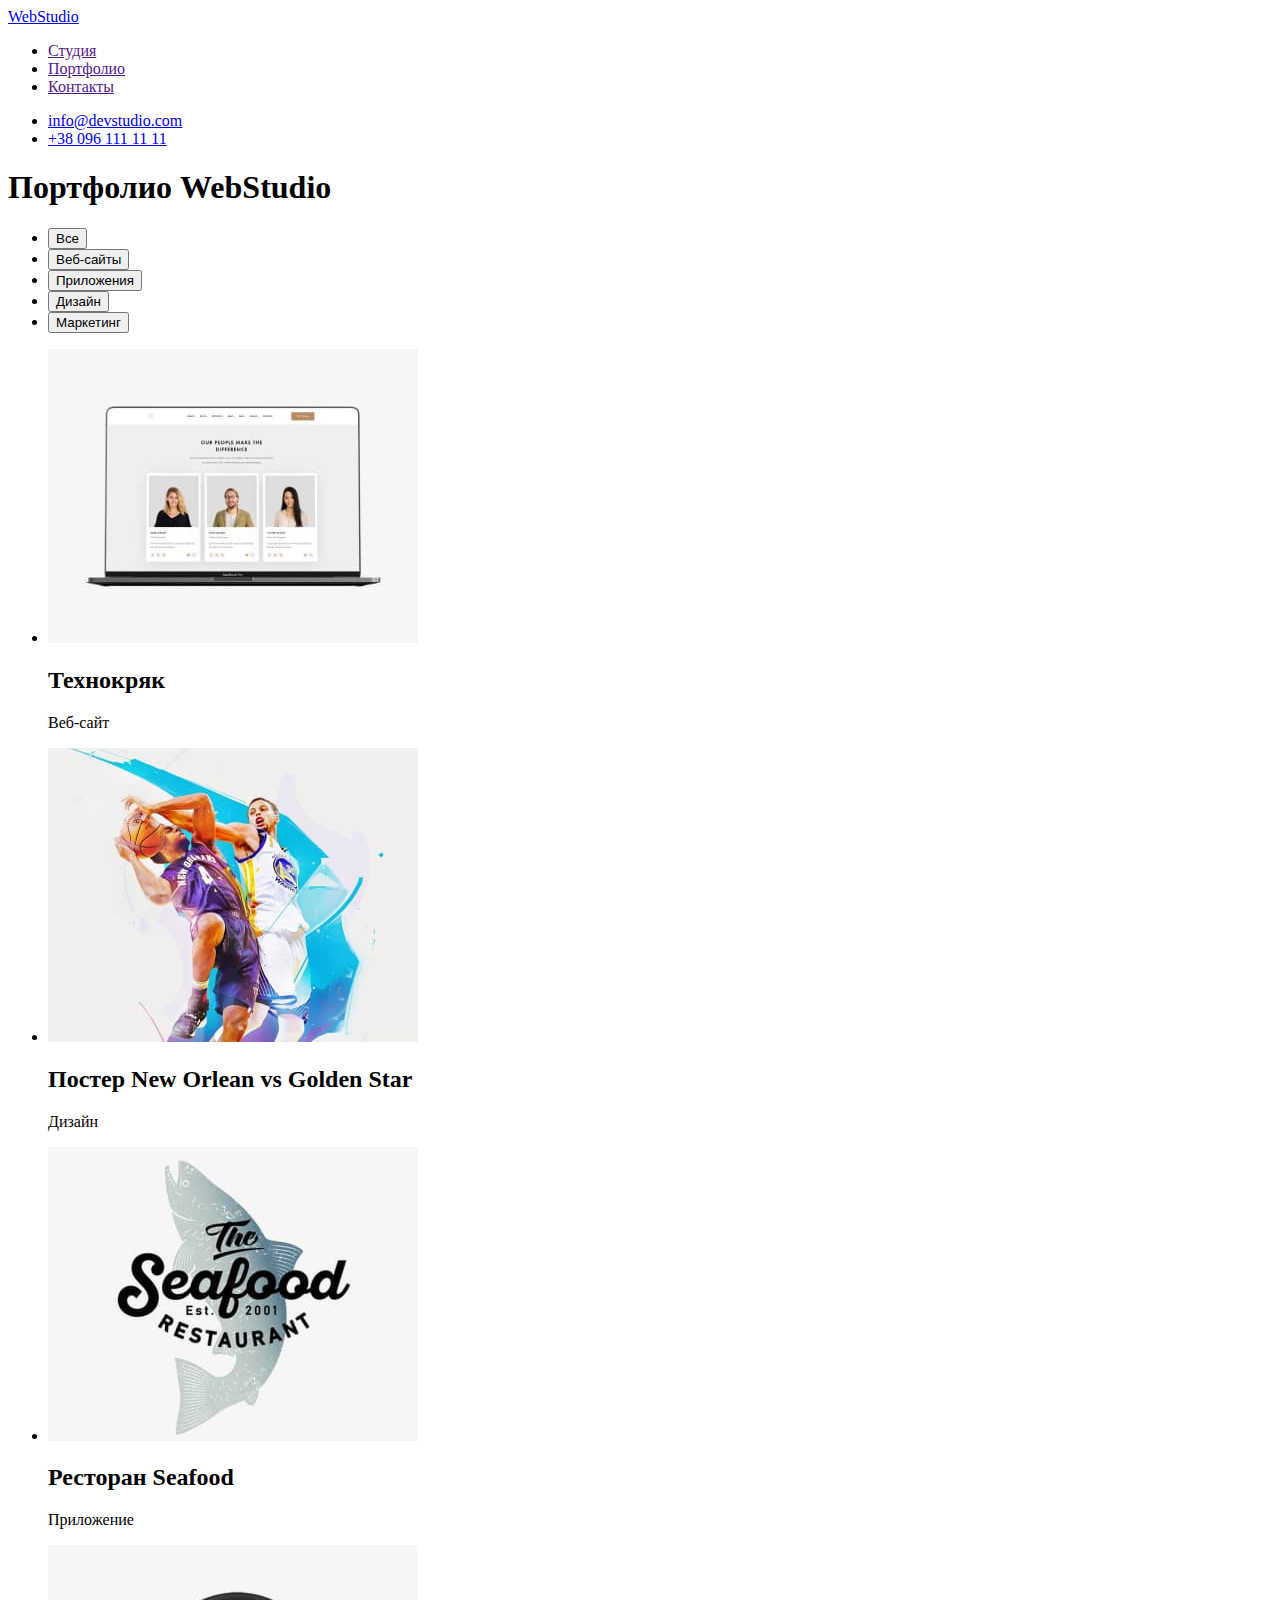
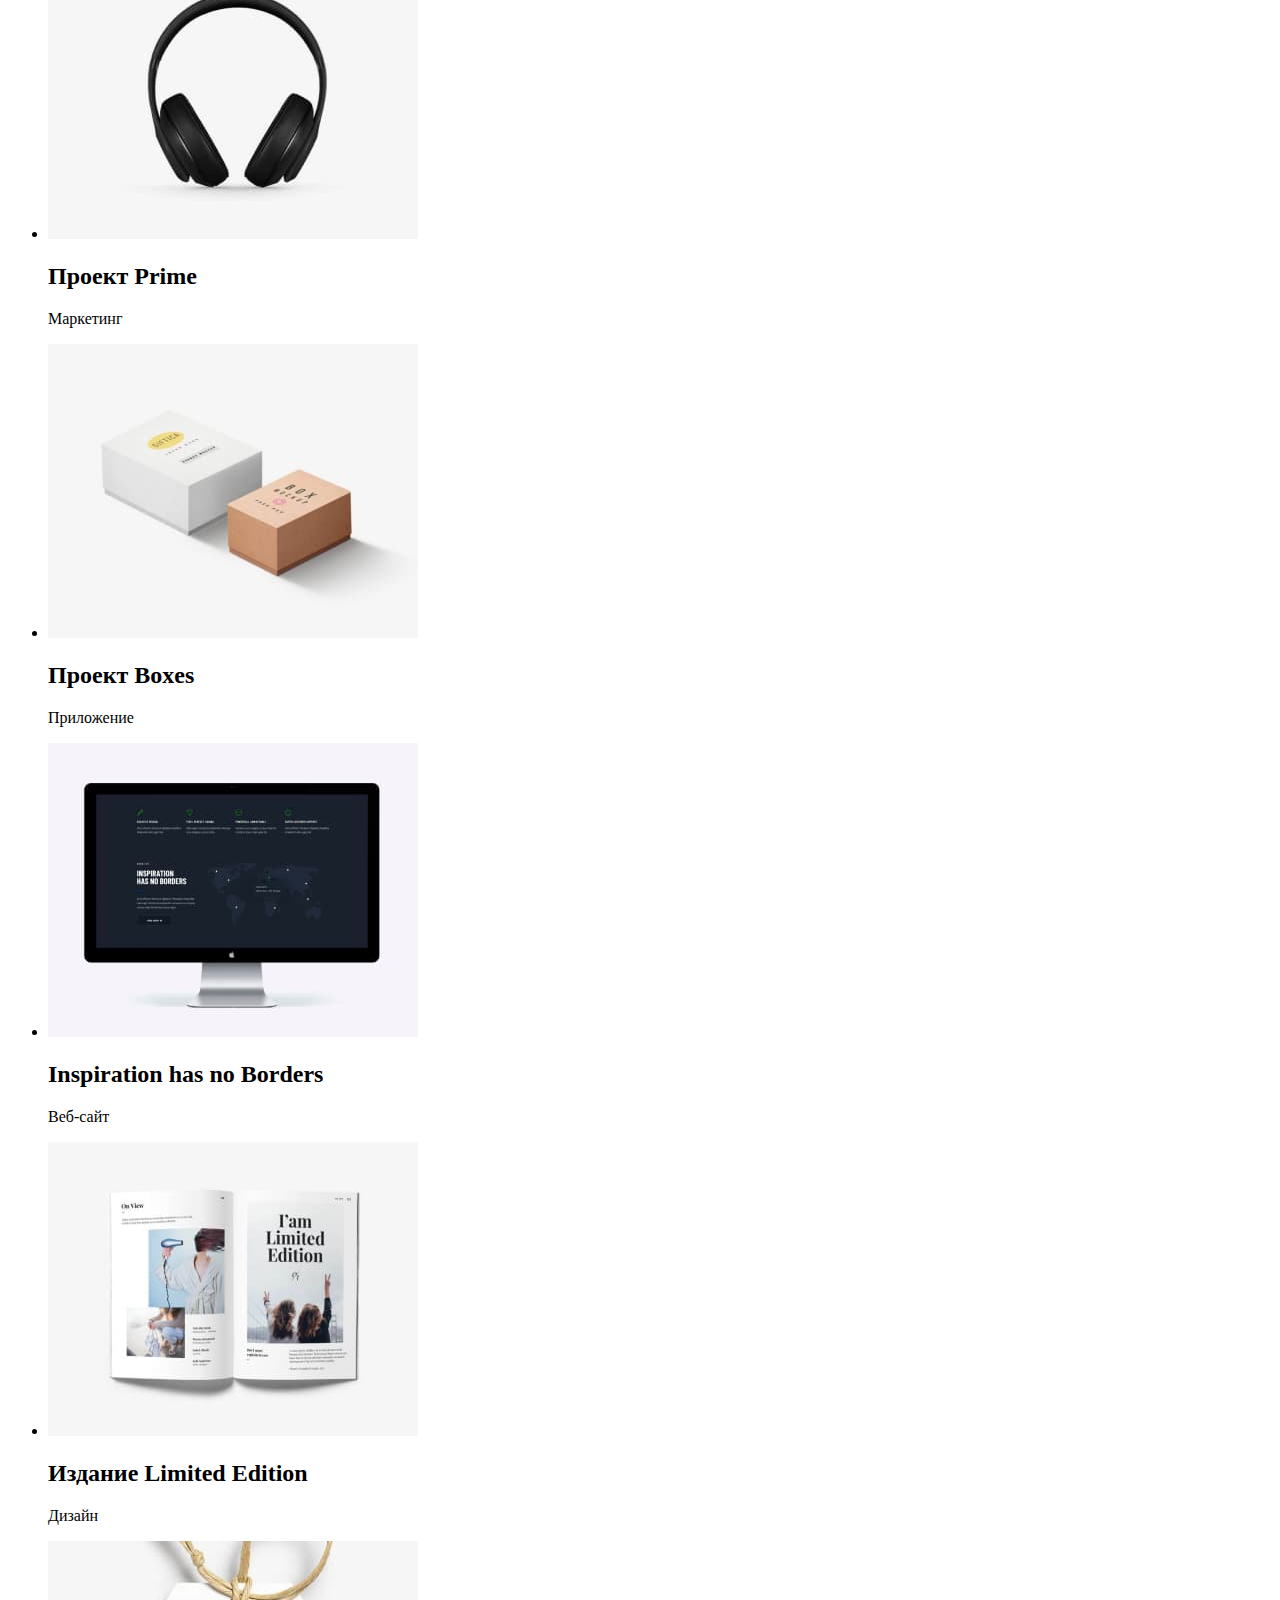
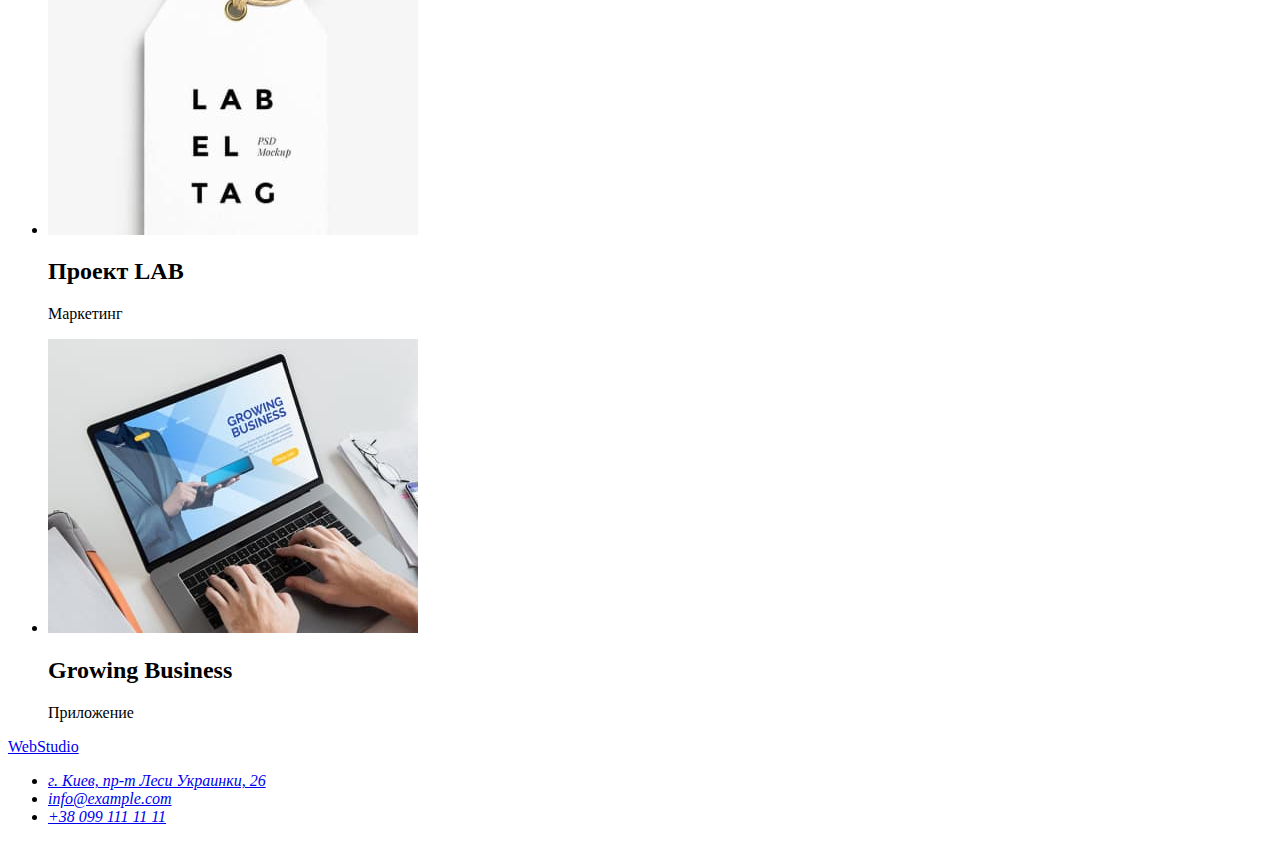
==== portfolio.html @ e64b5c4b "marking portfolio.html" ====
<!DOCTYPE html>
<html lang="ru">
<head>
    <meta charset="UTF-8">
    <meta http-equiv="X-UA-Compatible" content="IE=edge">
    <meta name="viewport" content="width=device-width, initial-scale=1.0">
    <title>Portfolio</title>
</head>
<body>
    <!--Header-->
    <header>
        <nav>
            <a href="./index.html" lang="en">WebStudio</a>
            <ul>
                <li><a href="">Студия</a></li>
                <li><a href="">Портфолио</a></li>
                <li><a href="">Контакты</a></li>
            </ul>
            <ul>
                <li><a href="mailto:info@devstudio.com">info@devstudio.com</a></li>
                <li><a href="tel:+380961111111">+38 096 111 11 11</a></li>
            </ul>
      </nav>
    </header>
    <!--Main-->
    <main>
        <section>
            <!--Портфолио-->
            <h1 class="visually-hidden">Портфолио WebStudio</h1>
            <!--Верхние кнопки-->
            <ul>
                <li><button type="button">Все</button></li>
                <li><button type="button">Веб-сайты</button></li>
                <li><button type="button">Приложения</button></li>
                <li><button type="button">Дизайн</button></li>
                <li><button type="button">Маркетинг</button></li>
            </ul>
            <!--Проекты-->
            <ul>
                <li>
                    <img src="./images/webSite1.jpg" alt="Технокряк">
                    <h2>Технокряк</h2>
                    <p>Веб-сайт</p>
                </li>
                <li>
                    <img src="./images/design1.jpg" alt="Постер New Orlean vs Golden Star">
                    <h2>Постер New Orlean vs Golden Star</h2>
                    <p>Дизайн</p>
                </li>
                <li>
                    <img src="./images/app1.jpg" alt="Ресторан Seafood">
                    <h2>Ресторан Seafood</h2>
                    <p>Приложение</p>
                </li>
                <li>
                    <img src="./images/marketing1.jpg" alt="Проект Prime">
                    <h2>Проект Prime</h2>
                    <p>Маркетинг</p>
                </li>
                <li>
                    <img src="./images/app2.jpg" alt="Проект Boxes">
                    <h2>Проект Boxes</h2>
                    <p>Приложение</p>
                </li>
                <li>
                    <img src="./images/webSite2.jpg" alt="Inspiration has no Borders">
                    <h2>Inspiration has no Borders</h2>
                    <p>Веб-сайт</p>
                </li>
                <li>
                    <img src="./images/design2.jpg" alt="Издание Limited Edition">
                    <h2>Издание Limited Edition</h2>
                    <p>Дизайн</p>
                </li>
                <li>
                    <img src="./images/marketing2.jpg" alt="Проект LAB">
                    <h2>Проект LAB</h2>
                    <p>Маркетинг</p>
                </li>
                <li>
                    <img src="./images/app3.jpg" alt="Growing Business">
                    <h2>Growing Business</h2>
                    <p>Приложение</p>
                </li>
            </ul>
        </section>
    </main>
    <!--Footer-->
    <footer>
        <a href="./index.html" lang="en">WebStudio</a>
        <address>
            <ul>
                <li><a href="https://goo.gl/maps/CPtrU1FHBa2aNyZL9" target="_blank" rel="noopener noreferrer nofollow">г. Киев, пр-т Леси Украинки, 26</a></li>
                <li><a href="mailto:info@example.com">info@example.com</a></li>
                <li><a href="tel:+380991111111">+38 099 111 11 11</a></li>
            </ul>
        </address>
    </footer>
</body>
</html>
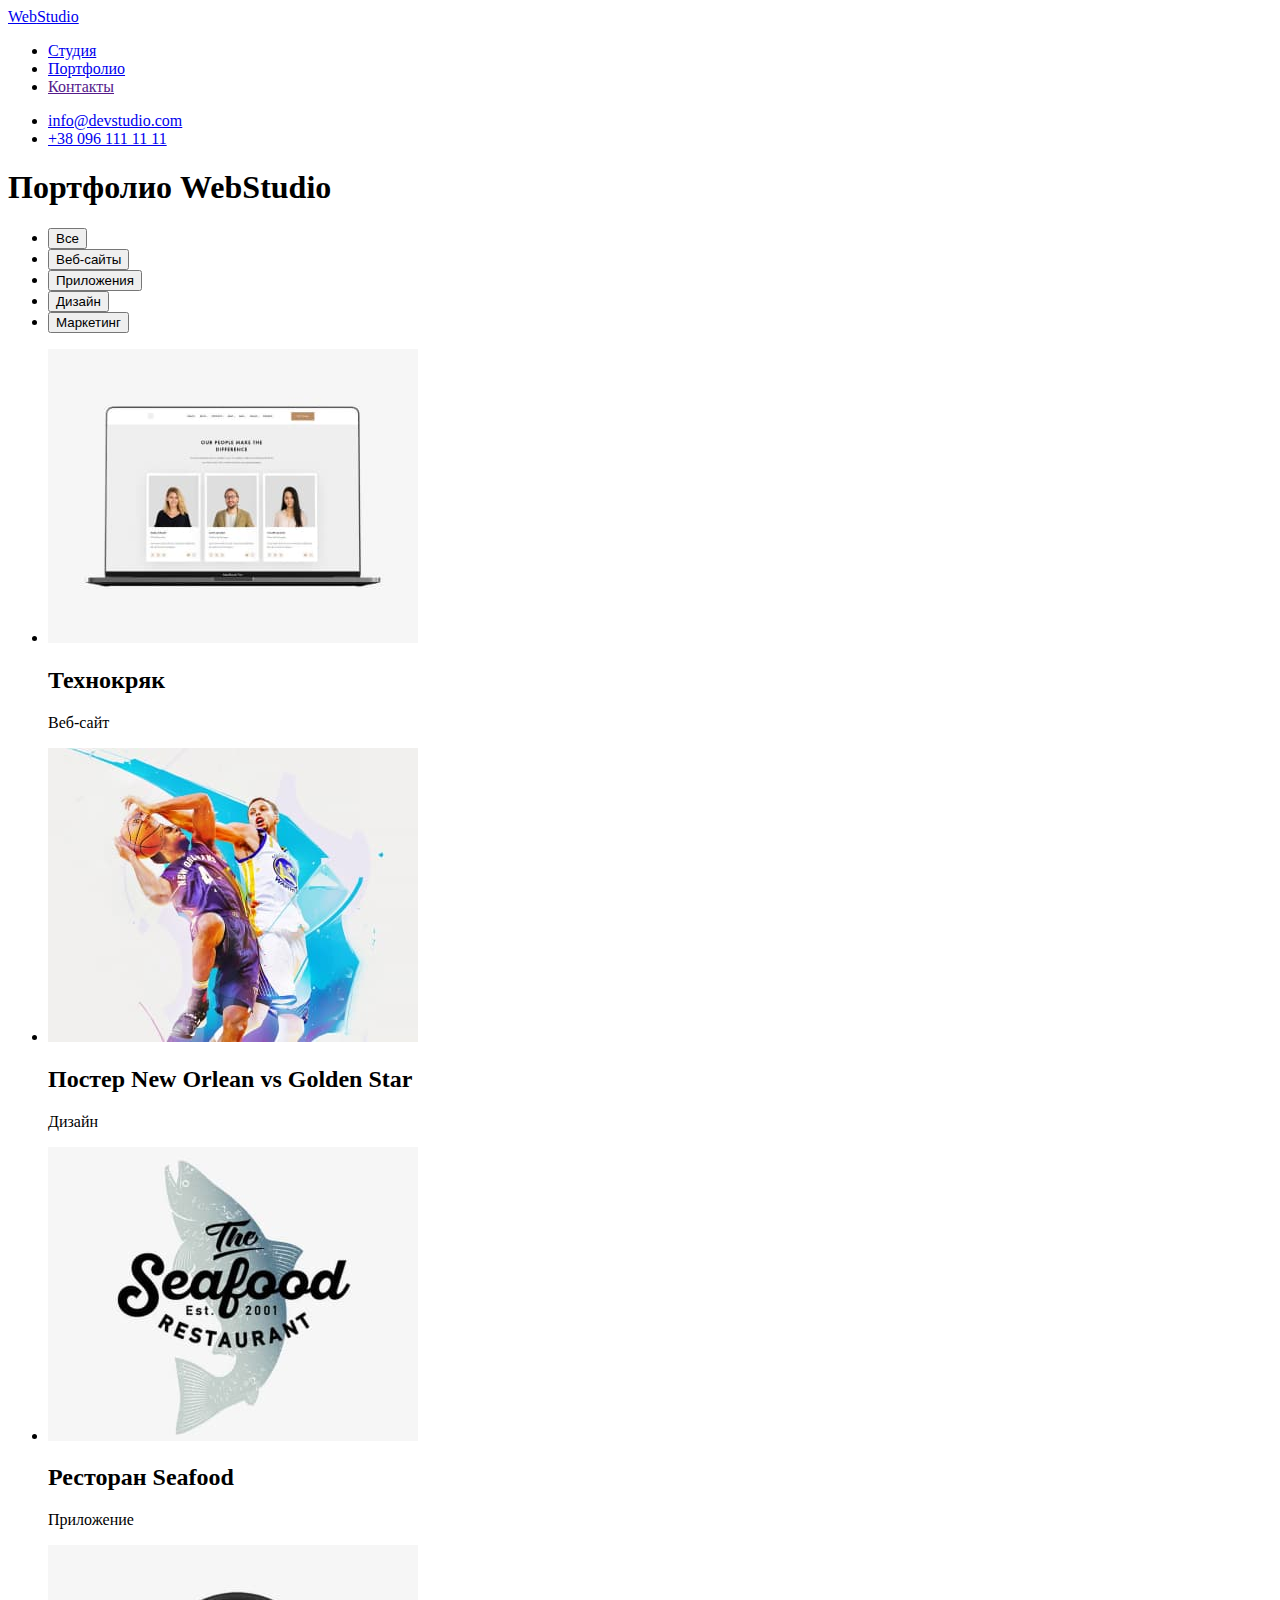
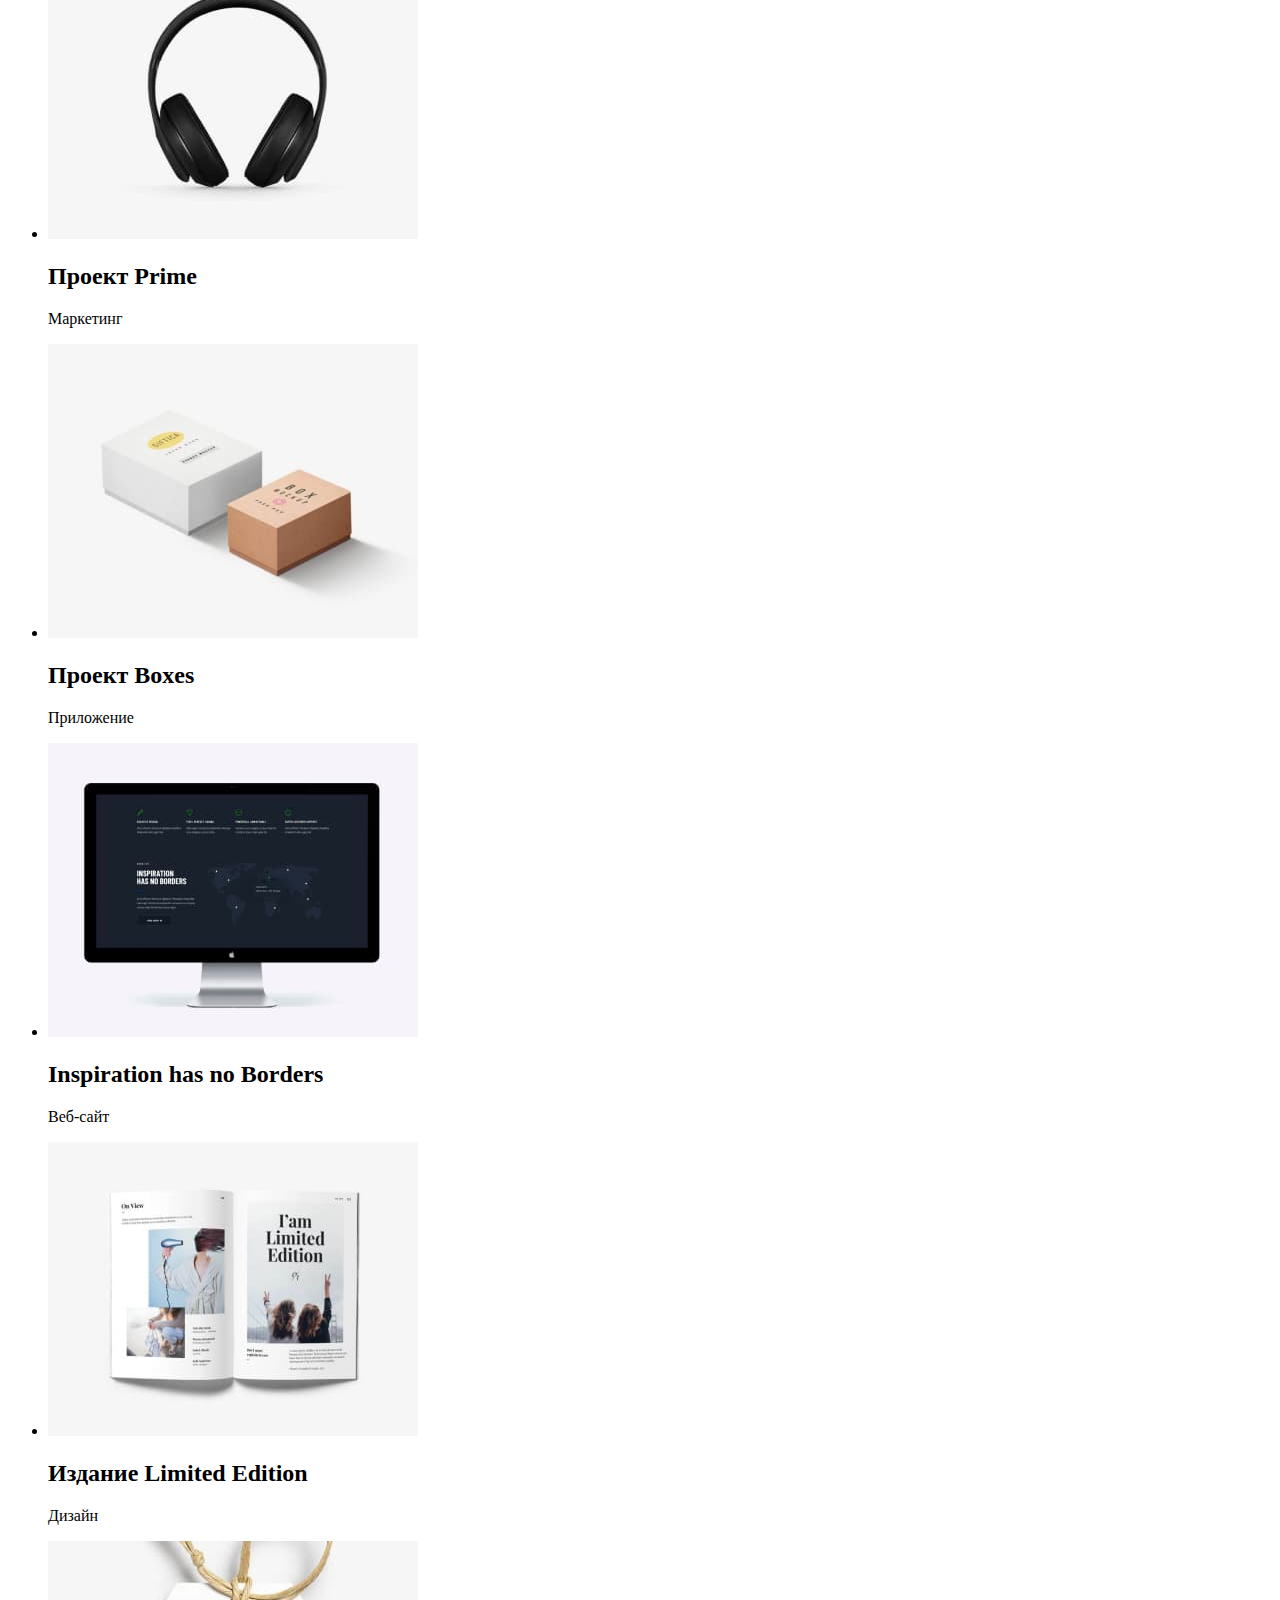
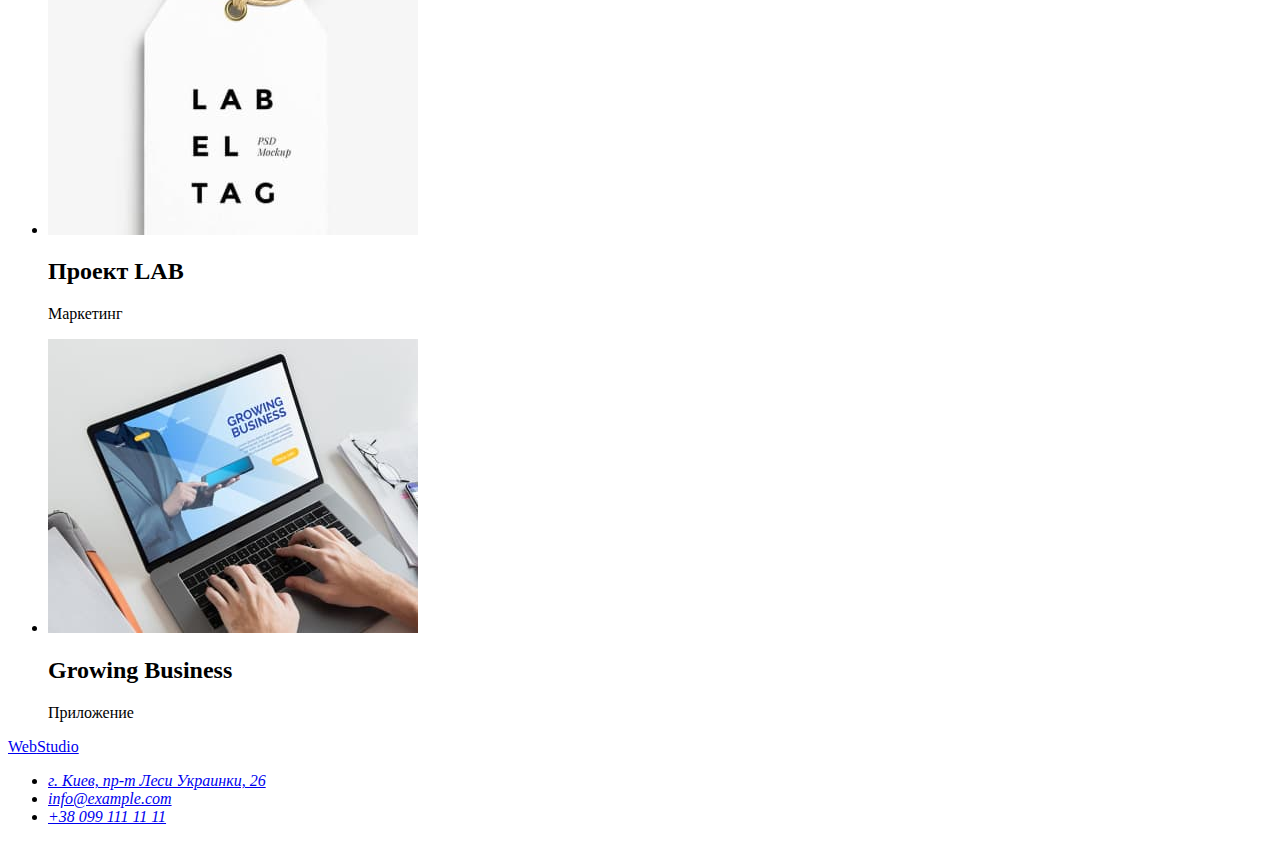
==== commit 0f7e3ed3: "class for portfolio" ====
--- a/portfolio.html
+++ b/portfolio.html
@@ -4,23 +4,35 @@
     <meta charset="UTF-8">
     <meta http-equiv="X-UA-Compatible" content="IE=edge">
     <meta name="viewport" content="width=device-width, initial-scale=1.0">
-    <title>Portfolio</title>
+    <title>WebStudioPortfolio</title>
+     <link
+      rel="stylesheet"
+      href="https://cdnjs.cloudflare.com/ajax/libs/modern-normalize/1.1.0/modern-normalize.min.css"
+      integrity="sha512-wpPYUAdjBVSE4KJnH1VR1HeZfpl1ub8YT/NKx4PuQ5NmX2tKuGu6U/JRp5y+Y8XG2tV+wKQpNHVUX03MfMFn9Q=="
+      crossorigin="anonymous"
+      referrerpolicy="no-referrer"/>
+    <link rel="preconnect" href="https://fonts.googleapis.com">
+    <link rel="preconnect" href="https://fonts.gstatic.com" crossorigin>
+    <link href="https://fonts.googleapis.com/css2?family=Raleway:wght@700&family=Roboto:wght@400;500;700;900&display=swap" rel="stylesheet">    
+    <link rel="stylesheet" href="./style/styles.css">
 </head>
 <body>
     <!--Header-->
-    <header>
-        <nav>
-            <a href="./index.html" lang="en">WebStudio</a>
-            <ul>
-                <li><a href="">Студия</a></li>
-                <li><a href="">Портфолио</a></li>
-                <li><a href="">Контакты</a></li>
-            </ul>
-            <ul>
-                <li><a href="mailto:info@devstudio.com">info@devstudio.com</a></li>
-                <li><a href="tel:+380961111111">+38 096 111 11 11</a></li>
-            </ul>
-      </nav>
+    <header class="header">
+        <div class="container">
+            <nav>
+                <a href="./index.html" lang="en" class="link site-logo"><span class="current">Web</span>Studio</a>
+                <ul class="list nav-list">
+                    <li class="nav-item"><a href="./index.html" class="link nav-link">Студия</a></li>
+                    <li class="nav-item"><a href="./portfolio.html" class="link nav-link">Портфолио</a></li>
+                    <li class="nav-item"><a href="" class="link nav-link">Контакты</a></li>
+                </ul>
+                <ul class="list contact">
+                    <li class="contact-item"><a href="mailto:info@devstudio.com" class="link contact-link">info@devstudio.com</a></li>
+                    <li class="contact-item"><a href="tel:+380961111111" class="link contact-link">+38 096 111 11 11</a></li>
+                </ul>
+            </nav>
+        </div>
     </header>
     <!--Main-->
     <main>
@@ -28,71 +40,81 @@
             <!--Портфолио-->
             <h1 class="visually-hidden">Портфолио WebStudio</h1>
             <!--Верхние кнопки-->
-            <ul>
-                <li><button type="button">Все</button></li>
-                <li><button type="button">Веб-сайты</button></li>
-                <li><button type="button">Приложения</button></li>
-                <li><button type="button">Дизайн</button></li>
-                <li><button type="button">Маркетинг</button></li>
+            <ul class="list choice-list">
+                <li class="choice-item">
+                    <button type="button" class="button choice-title">Все</button>
+                </li>
+                <li class="choice-item">
+                    <button type="button" class="button choice-title">Веб-сайты</button>
+                </li>
+                <li class="choice-item">
+                    <button type="button" class="button choice-title">Приложения</button>
+                </li>
+                <li class="choice-item">
+                    <button type="button" class="button choice-title">Дизайн</button>
+                </li>
+                <li class="choice-item">
+                    <button type="button" class="button choice-title">Маркетинг</button>
+                </li>
             </ul>
             <!--Проекты-->
-            <ul>
-                <li>
-                    <img src="./images/webSite1.jpg" alt="Технокряк">
-                    <h2>Технокряк</h2>
-                    <p>Веб-сайт</p>
+            <ul class="list project">
+                <li class="project-item">
+                    <img src="./images/webSite1.jpg" alt="Технокряк" width="370">
+                    <h2 class="project-title">Технокряк</h2>
+                    <p class="project-text">Веб-сайт</p>
                 </li>
-                <li>
-                    <img src="./images/design1.jpg" alt="Постер New Orlean vs Golden Star">
-                    <h2>Постер New Orlean vs Golden Star</h2>
-                    <p>Дизайн</p>
+                <li class="project-item">
+                    <img src="./images/design1.jpg" alt="Постер New Orlean vs Golden Star" width="370">
+                    <h2 class="project-title">Постер New Orlean vs Golden Star</h2>
+                    <p class="project-text">Дизайн</p>
                 </li>
-                <li>
-                    <img src="./images/app1.jpg" alt="Ресторан Seafood">
-                    <h2>Ресторан Seafood</h2>
-                    <p>Приложение</p>
+                <li class="project-item">
+                    <img src="./images/app1.jpg" alt="Ресторан Seafood" width="370">
+                    <h2 class="project-title">Ресторан Seafood</h2>
+                    <p class="project-text">Приложение</p>
                 </li>
-                <li>
-                    <img src="./images/marketing1.jpg" alt="Проект Prime">
-                    <h2>Проект Prime</h2>
-                    <p>Маркетинг</p>
+                <li class="project-item">
+                    <img src="./images/marketing1.jpg" alt="Проект Prime" width="370">
+                    <h2 class="project-title">Проект Prime</h2>
+                    <p class="project-text">Маркетинг</p>
                 </li>
-                <li>
-                    <img src="./images/app2.jpg" alt="Проект Boxes">
-                    <h2>Проект Boxes</h2>
-                    <p>Приложение</p>
+                <li class="project-item">
+                    <img src="./images/app2.jpg" alt="Проект Boxes" width="370">
+                    <h2 class="project-title">Проект Boxes</h2>
+                    <p class="project-text">Приложение</p>
                 </li>
-                <li>
-                    <img src="./images/webSite2.jpg" alt="Inspiration has no Borders">
-                    <h2>Inspiration has no Borders</h2>
-                    <p>Веб-сайт</p>
+                <li class="project-item">
+                    <img src="./images/webSite2.jpg" alt="Inspiration has no Borders" width="370">
+                    <h2 class="project-title">Inspiration has no Borders</h2>
+                    <p class="project-text">Веб-сайт</p>
                 </li>
-                <li>
-                    <img src="./images/design2.jpg" alt="Издание Limited Edition">
-                    <h2>Издание Limited Edition</h2>
-                    <p>Дизайн</p>
+                <li class="project-item">
+                    <img src="./images/design2.jpg" alt="Издание Limited Edition" width="370">
+                    <h2 class="project-title">Издание Limited Edition</h2>
+                    <p class="project-text">Дизайн</p>
                 </li>
-                <li>
-                    <img src="./images/marketing2.jpg" alt="Проект LAB">
-                    <h2>Проект LAB</h2>
-                    <p>Маркетинг</p>
+                <li class="project-item">
+                    <img src="./images/marketing2.jpg" alt="Проект LAB" width="370">
+                    <h2 class="project-title">Проект LAB</h2>
+                    <p class="project-text">Маркетинг</p>
                 </li>
-                <li>
-                    <img src="./images/app3.jpg" alt="Growing Business">
-                    <h2>Growing Business</h2>
-                    <p>Приложение</p>
+                <li class="project-item">
+                    <img src="./images/app3.jpg" alt="Growing Business" width="370">
+                    <h2 class="project-title">Growing Business</h2>
+                    <p class="project-text">Приложение</p>
                 </li>
             </ul>
         </section>
     </main>
     <!--Footer-->
-    <footer>
-        <a href="./index.html" lang="en">WebStudio</a>
+    <footer class="footer">
+        <a href="./index.html" lang="en" class="link site-logo"><span class="current">Web</span><span class="logo-white">Studio</span></a>
         <address>
-            <ul>
-                <li><a href="https://goo.gl/maps/CPtrU1FHBa2aNyZL9" target="_blank" rel="noopener noreferrer nofollow">г. Киев, пр-т Леси Украинки, 26</a></li>
-                <li><a href="mailto:info@example.com">info@example.com</a></li>
-                <li><a href="tel:+380991111111">+38 099 111 11 11</a></li>
+            <ul class="list footer-contakts">
+                <li class="footer-item footer-adress"><a href="https://goo.gl/maps/CPtrU1FHBa2aNyZL9" target="_blank" rel="noopener noreferrer nofollow">г. Киев, пр-т Леси Украинки, 26</a></li>
+                <li class="footer-item footer-contact"><a href="mailto:info@example.com" class="link footer-link">info@example.com</a></li>
+                <li class="footer-item footer-contact"><a href="tel:+380991111111" class="link footer-link">+38 099 111 11 11</a></li>
             </ul>
         </address>
     </footer>
